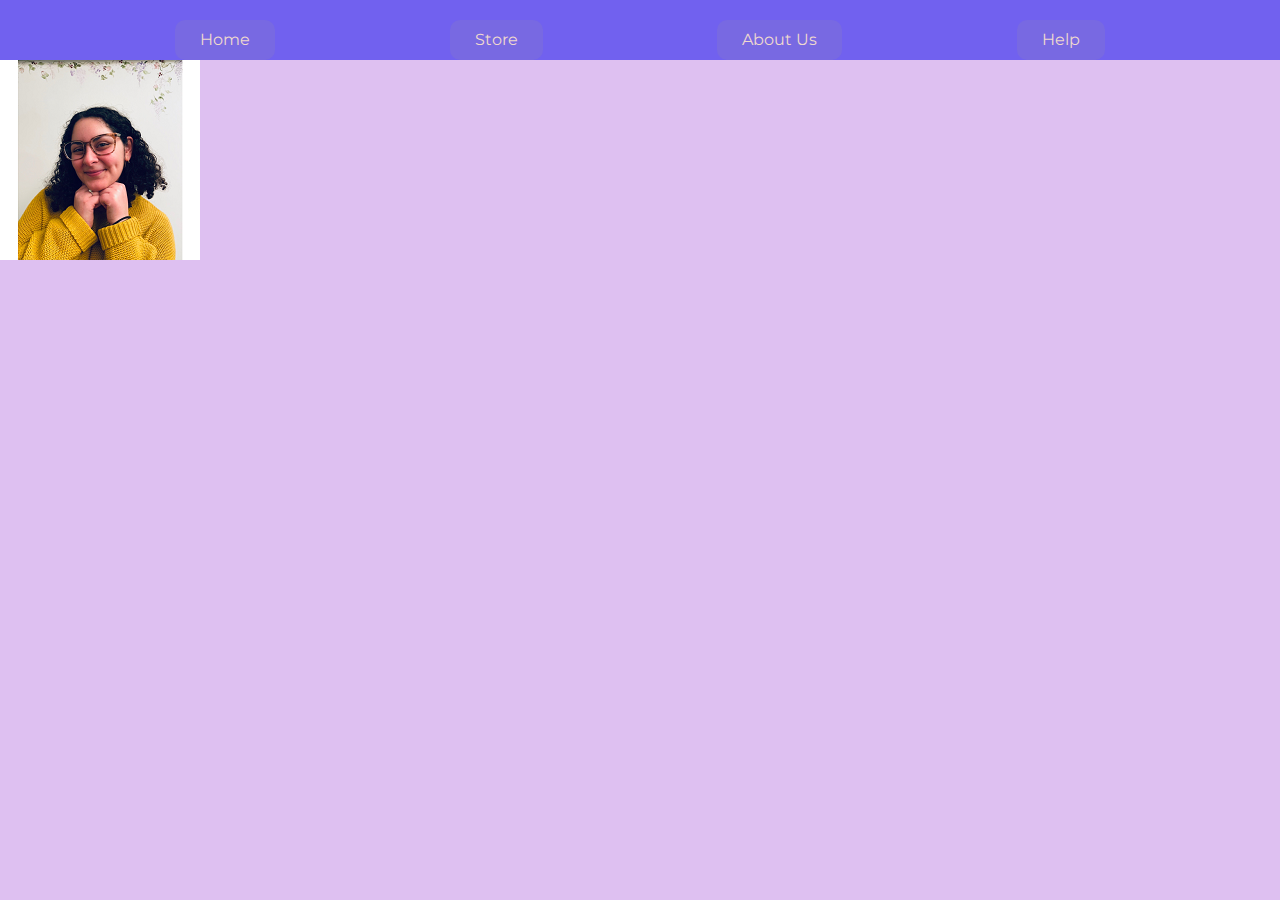
==== aboutPage.html @ 2f1c00b6 "added html page for about us and header styling" ====
<!doctype html>
<html lang = "en">
    <head>
        <meta charset = "utf-8">
        <meta name = "viewport" content = "width = device-width, initial-scale = 1">

        <title>Anywhere Fitness-About Page</title>

        <link href="https://fonts.googleapis.com/css?family=Montserrat:500|Permanent+Marker&display=swap" rel="stylesheet">
        <link rel = "stylesheet" href = "css/index.css">
    </head>
    <body>

        <section class = "header2">
            <a class = 'sideNav' href="index.html">Home</a>
            <a class = 'sideNav' href="">Store</a>
            <a class = 'sideNav' href="aboutPage.html">About Us</a>
            <a class = 'sideNav' href="">Help</a>            
        </section>

        <div class = "top2Staff">
            <section class = "imgContainer">
                <img src="img/Project-Lead.png" alt="Jasmine">
            </section>
        </div>
    </body>
</html>
---- css/index.css ----
/* http://meyerweb.com/eric/tools/css/reset/ 
   v2.0 | 20110126
   License: none (public domain)
*/
html,
body,
div,
span,
applet,
object,
iframe,
h1,
h2,
h3,
h4,
h5,
h6,
p,
blockquote,
pre,
a,
abbr,
acronym,
address,
big,
cite,
code,
del,
dfn,
em,
img,
ins,
kbd,
q,
s,
samp,
small,
strike,
strong,
sub,
sup,
tt,
var,
b,
u,
i,
center,
dl,
dt,
dd,
ol,
ul,
li,
fieldset,
form,
label,
legend,
table,
caption,
tbody,
tfoot,
thead,
tr,
th,
td,
article,
aside,
canvas,
details,
embed,
figure,
figcaption,
footer,
header,
hgroup,
menu,
nav,
output,
ruby,
section,
summary,
time,
mark,
audio,
video {
  margin: 0;
  padding: 0;
  border: 0;
  font-size: 100%;
  font: inherit;
  vertical-align: baseline;
}
/* HTML5 display-role reset for older browsers */
article,
aside,
details,
figcaption,
figure,
footer,
header,
hgroup,
menu,
nav,
section {
  display: block;
}
body {
  line-height: 1;
}
ol,
ul {
  list-style: none;
}
blockquote,
q {
  quotes: none;
}
blockquote:before,
blockquote:after,
q:before,
q:after {
  content: '';
  content: none;
}
table {
  border-collapse: collapse;
  border-spacing: 0;
}
* {
  box-sizing: border-box;
}
html,
body {
  width: 100%;
  background: #dec0f1;
  font-family: 'Montserrat';
  font-size: 62.5%;
  line-height: 1.25;
}
h1 {
  font-family: 'Permanent Marker';
  color: #5900ff;
  font-size: 4rem;
  font-weight: 500;
  font-style: italic;
}
h2 {
  font-family: 'Permanent Marker';
  color: #5900ff;
  margin: 20px 0;
  font-size: 3rem;
  font-weight: 500;
  font-style: italic;
}
h3 {
  font-family: 'Permanent Marker';
  color: #5900ff;
  margin: 5px 0;
  font-size: 1.8rem;
  font-weight: 500;
  font-style: italic;
}
.button-style {
  padding: 10px 25px;
  margin-bottom: 30px;
  border-radius: 10px;
  background: #a0979726;
}
@media (max-width: 1000px) {
  .button-style {
    margin: 0;
  }
}
.header {
  width: 150px;
  height: 100vh;
  margin-left: 5%;
  background: #7161ef;
  position: fixed;
}
@media (max-width: 1000px) {
  .header {
    position: static;
    width: 100%;
    margin: 0;
    height: 65px;
  }
}
.header nav {
  display: flex;
  flex-direction: column;
  flex-wrap: wrap;
  justify-content: space-around;
  align-items: center;
}
@media (max-width: 1000px) {
  .header nav {
    height: 100%;
    display: flex;
    flex-direction: row;
    flex-wrap: wrap;
    justify-content: space-evenly;
    align-items: flex-end;
  }
}
.header nav .nav1 {
  position: absolute;
  width: 100%;
  top: 0;
  opacity: 0.2;
  height: 33vh;
}
@media (max-width: 1000px) {
  .header nav .nav1 {
    display: none;
  }
}
.header nav .nav2 {
  position: absolute;
  top: 33vh;
  width: 100%;
  height: 33vh;
  opacity: 0.2;
}
@media (max-width: 1000px) {
  .header nav .nav2 {
    display: none;
  }
}
.header nav .nav3 {
  position: absolute;
  top: 66vh;
  width: 100%;
  height: 33vh;
  opacity: 0.2;
}
@media (max-width: 1000px) {
  .header nav .nav3 {
    display: none;
  }
}
.header nav .sideNav {
  position: relative;
  margin-top: 50px;
  color: #efd9ce;
  font-family: 'Montserrat';
  font-size: 1.6rem;
  text-decoration: none;
  padding: 10px 25px;
  margin-bottom: 30px;
  border-radius: 10px;
  background: #a0979726;
}
@media (max-width: 1000px) {
  .header nav .sideNav {
    margin: 0;
  }
}
@media (max-width: 1000px) {
  .header nav .sideNav {
    margin: 0;
  }
}
.header2 {
  height: 60px;
  background: #7161ef;
  display: flex;
  flex-direction: row;
  flex-wrap: wrap;
  justify-content: space-evenly;
  align-items: flex-end;
}
.header2 .sideNav {
  color: #efd9ce;
  font-family: 'Montserrat';
  font-size: 1.6rem;
  text-decoration: none;
  padding: 10px 25px;
  margin-bottom: 30px;
  border-radius: 10px;
  background: #a0979726;
  margin: 0;
}
@media (max-width: 1000px) {
  .header2 .sideNav {
    margin: 0;
  }
}
.header nav .sideNav:hover {
  background: #a0979700;
}
.header2 nav .sideNav:hover {
  background: #a0979700;
}
.mainContent {
  width: calc(90% - 150px);
  height: 100%;
  margin-right: 5%;
  float: right;
  display: grid;
  grid-template-rows: repeat(8, 150px) 75px;
  grid-template-columns: repeat(5, 1fr);
  border-right: 0.5px dashed #5900FF;
}
@media (max-width: 1000px) {
  .mainContent {
    display: grid;
    grid-template-rows: repeat(6, 150px) 20px 300px 75px;
    grid-template-columns: repeat(5, 1fr);
    width: 100%;
    margin: 0;
    border: none;
  }
}
.mainContent .introText {
  grid-row-start: 1;
  grid-row-end: 2;
  grid-column-start: 1;
  grid-column-end: 6;
}
.mainContent .introText h1 {
  padding-top: 60px;
}
.mainContent .introText .introTextContainer {
  width: 100%;
  height: 100%;
  display: flex;
  flex-direction: column;
  flex-wrap: no-wrap;
  justify-content: space-between;
  align-items: center;
}
.mainContent .introText p {
  font-family: 'Montserrat';
  font-weight: normal;
  font-style: normal;
  font-size: 1.8rem;
  color: #957fef;
}
.mainContent .introImg {
  grid-row-start: 2;
  grid-row-end: 5;
  grid-column-start: 2;
  grid-column-end: 5;
}
@media (max-width: 1000px) {
  .mainContent .introImg {
    grid-row-start: 2;
    grid-row-end: 5;
    grid-column-start: 1;
    grid-column-end: 6;
  }
}
.mainContent .introImg img {
  max-width: 90%;
  max-height: 100%;
  opacity: 0.4;
}
@media (max-width: 1000px) {
  .mainContent .introImg img {
    padding-top: 100px;
    min-height: 100%;
    width: 100%;
    opacity: 0.2;
  }
}
.mainContent .introImg .imgContainer {
  width: 100%;
  height: 100%;
  display: flex;
  flex-direction: row;
  flex-wrap: wrap;
  justify-content: center;
  align-items: flex-end;
}
.mainContent .introPara1 {
  grid-row-start: 2;
  grid-row-end: 5;
  grid-column-start: 1;
  grid-column-end: 2;
}
.mainContent .introPara1 p {
  font-size: 1.6rem;
  padding-left: 16px;
}
@media (max-width: 1000px) {
  .mainContent .introPara1 {
    padding-top: 30px;
    font-weight: 500;
  }
}
@media (max-width: 1000px) {
  .mainContent .introPara1 {
    position: relative;
    z-index: 2;
    padding-left: 5%;
    grid-row-start: 2;
    grid-row-end: 3;
    grid-column-start: 1;
    grid-column-end: 6;
  }
  .mainContent .introPara1 h2 {
    margin: 5px 0;
    font-size: 2rem;
  }
  .mainContent .introPara1 p {
    padding: 0 16px 0 0;
  }
}
.mainContent .introPara2 {
  grid-row-start: 2;
  grid-row-end: 5;
  grid-column-start: 5;
  grid-column-end: 6;
}
.mainContent .introPara2 p {
  font-size: 1.6rem;
  padding-right: 16px;
}
@media (max-width: 1000px) {
  .mainContent .introPara2 {
    font-weight: 500;
  }
}
@media (max-width: 1000px) {
  .mainContent .introPara2 {
    grid-row-start: 4;
    grid-row-end: 5;
    grid-column-start: 1;
    grid-column-end: 6;
    position: relative;
    z-index: 2;
    padding-left: 5%;
  }
  .mainContent .introPara2 h2 {
    margin: 5px 0;
    font-size: 2rem;
  }
}
.mainContent .centerImg {
  grid-row-start: 5;
  grid-row-end: 7;
  grid-column-start: 1;
  grid-column-end: 4;
}
@media (max-width: 1000px) {
  .mainContent .centerImg {
    grid-row-start: 5;
    grid-row-end: 8;
    grid-column-start: 1;
    grid-column-end: 6;
  }
}
.mainContent .centerImg img {
  padding: 20px 20px 0 15%;
  width: 100%;
  max-height: 100%;
  opacity: 0.5;
}
@media (max-width: 1000px) {
  .mainContent .centerImg img {
    padding: 0 5%;
    min-width: 100%;
  }
}
.mainContent .centerText {
  grid-row-start: 5;
  grid-row-end: 8;
  grid-column-start: 4;
  grid-column-end: 6;
}
@media (max-width: 1000px) {
  .mainContent .centerText {
    position: relative;
    z-index: 2;
    padding: 0 10%;
    grid-row-start: 5;
    grid-row-end: 7;
    grid-column-start: 1;
    grid-column-end: 6;
  }
}
.mainContent .centerText p {
  font-size: 1.6rem;
  padding: 0 16px;
}
@media (max-width: 1000px) {
  .mainContent .centerText p {
    font-weight: 500;
  }
}
.mainContent .centerText p a {
  color: #5900ff;
}
.mainContent .contactDets {
  grid-row-start: 7;
  grid-row-end: 9;
  grid-column-start: 1;
  grid-column-end: 3;
  position: relative;
  padding-left: 15px;
  border-top: 0.5px dashed gray;
  border-right: 0.5px dashed gray;
  border-bottom: 0.5px dashed gray;
  border-top-right-radius: 15px;
  border-bottom-right-radius: 15px;
}
@media (max-width: 1000px) {
  .mainContent .contactDets {
    grid-row-start: 8;
    grid-row-end: 9;
    grid-column-start: 1;
    grid-column-end: 4;
  }
  .mainContent .contactDets h2 {
    margin: 5px 0 0 0;
  }
}
.mainContent .contactDets p {
  font-size: 1.6rem;
  padding: 0 16px;
}
.mainContent .phoneImg {
  grid-row-start: 7;
  grid-row-end: 8;
  grid-column-start: 1;
  grid-column-end: 3;
}
@media (max-width: 1000px) {
  .mainContent .phoneImg {
    grid-row-start: 8;
    grid-row-end: 9;
    grid-column-start: 1;
    grid-column-end: 3;
  }
}
.mainContent .phoneImg img {
  opacity: 0.2;
  width: 70%;
}
.footer {
  grid-row-start: 9;
  grid-row-end: 10;
  grid-column-start: 1;
  grid-column-end: 6;
}
.footer p {
  font-size: 1.2rem;
}
.footer .footerContentBox {
  width: 100%;
  height: 100%;
  display: flex;
  flex-direction: column;
  flex-wrap: wrap;
  justify-content: space-between;
  align-items: center;
}
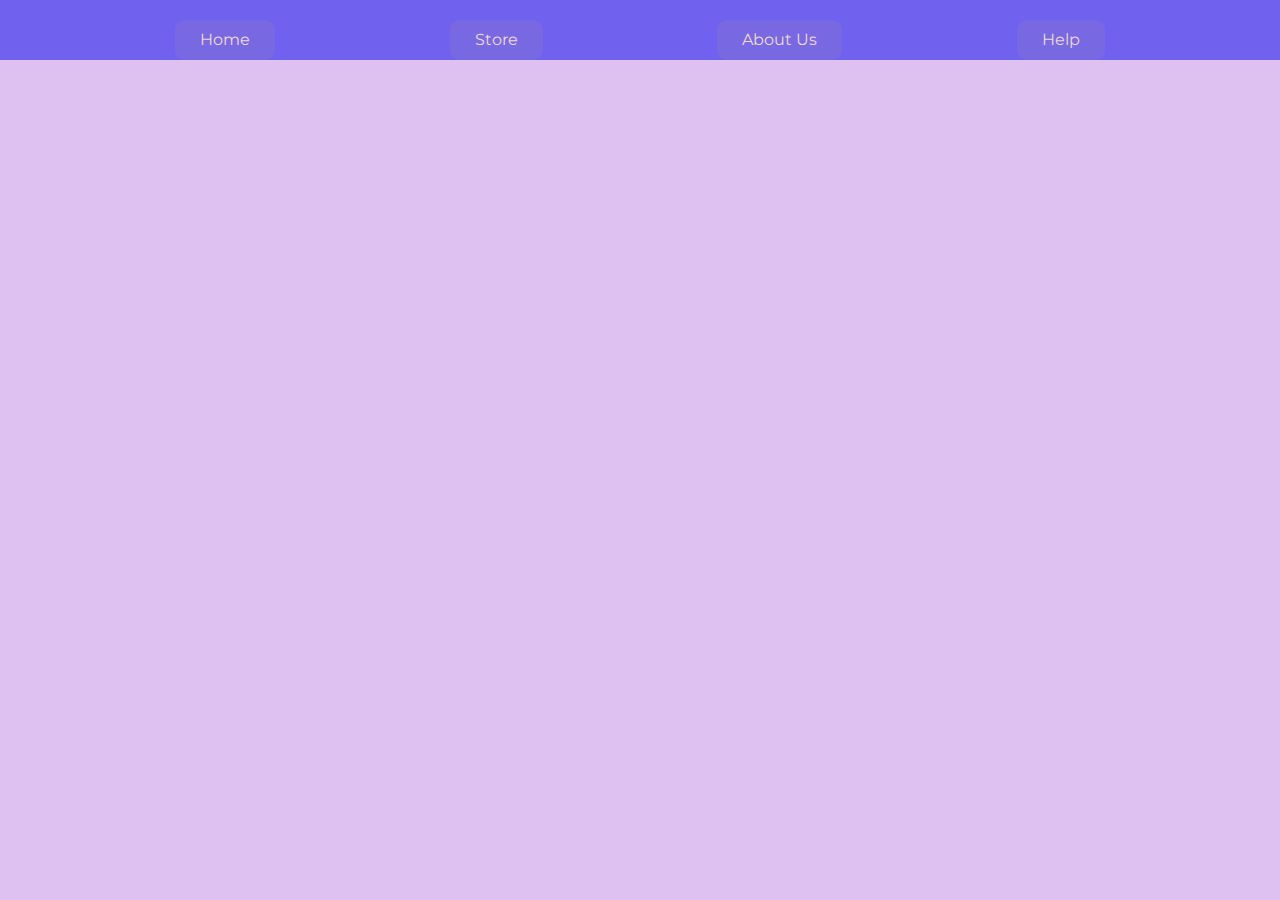
==== commit 647b7497: "_" ====
--- a/aboutPage.html
+++ b/aboutPage.html
@@ -20,7 +20,6 @@
 
         <div class = "top2Staff">
             <section class = "imgContainer">
-                <img src="img/Project-Lead.png" alt="Jasmine">
             </section>
         </div>
     </body>
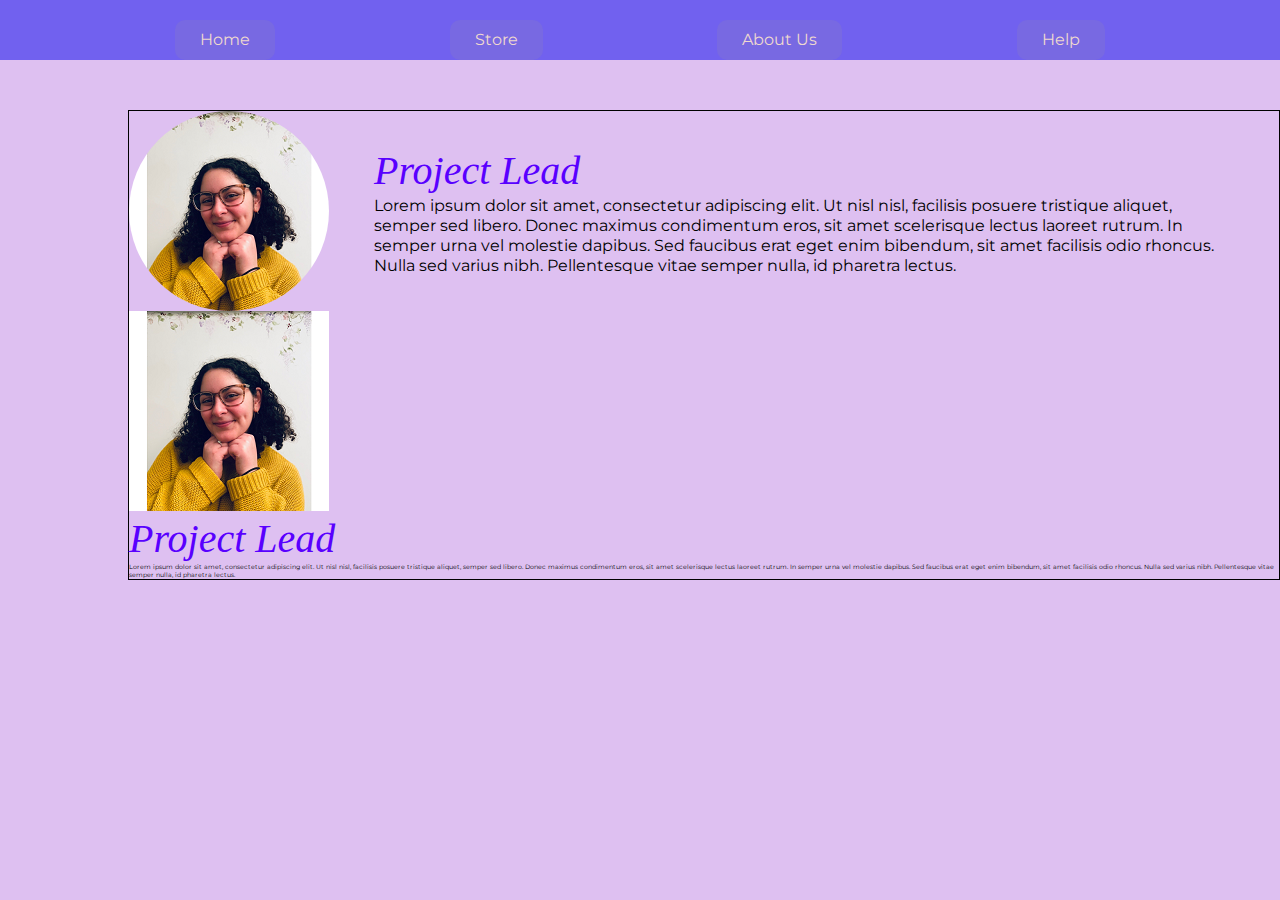
==== commit 1bffde52: "Project Lead added" ====
--- a/aboutPage.html
+++ b/aboutPage.html
@@ -19,8 +19,24 @@
         </section>
 
         <div class = "top2Staff">
-            <section class = "imgContainer">
-            </section>
+            <div class = "jasmine">
+                <section class = "imgContainer">
+                    <img src="img/Project-Lead.png" alt="Jasmine">
+                </section>
+                <section class = "PLtext">
+                    <h1>Project Lead</h1>
+                    <p>Lorem ipsum dolor sit amet, consectetur adipiscing elit. Ut nisl nisl, facilisis posuere tristique aliquet, semper sed libero. Donec maximus condimentum eros, sit amet scelerisque lectus laoreet rutrum. In semper urna vel molestie dapibus. Sed faucibus erat eget enim bibendum, sit amet facilisis odio rhoncus. Nulla sed varius nibh. Pellentesque vitae semper nulla, id pharetra lectus.</p>
+                </section>
+            </div>
+            <div class = "corey">
+                <section class = "imgContainer">
+                    <img src="img/Project-Lead.png" alt="Jasmine">
+                </section>
+                <section class = "PLtext">
+                    <h1>Project Lead</h1>
+                    <p>Lorem ipsum dolor sit amet, consectetur adipiscing elit. Ut nisl nisl, facilisis posuere tristique aliquet, semper sed libero. Donec maximus condimentum eros, sit amet scelerisque lectus laoreet rutrum. In semper urna vel molestie dapibus. Sed faucibus erat eget enim bibendum, sit amet facilisis odio rhoncus. Nulla sed varius nibh. Pellentesque vitae semper nulla, id pharetra lectus.</p>
+                </section>
+            </div>
         </div>
     </body>
 </html>--- a/css/index.css
+++ b/css/index.css
@@ -538,6 +538,35 @@
   opacity: 0.2;
   width: 70%;
 }
+.top2Staff {
+  margin: 50px 0 0 10%;
+  width: 90%;
+  border: 1px solid black;
+}
+.top2Staff .jasmine {
+  display: flex;
+  flex-direction: row;
+  flex-wrap: wrap;
+  justify-content: flex-start;
+  align-items: center;
+}
+.top2Staff .jasmine .imgContainer {
+  height: 200px;
+  width: 200px;
+  border-radius: 100px;
+}
+.top2Staff .jasmine .imgContainer img {
+  max-width: 100%;
+  max-height: 100%;
+  border-radius: 100px;
+}
+.top2Staff .jasmine .PLtext {
+  width: calc(100% - 200px);
+  padding: 0 45px;
+}
+.top2Staff .jasmine p {
+  font-size: 1.6rem;
+}
 .footer {
   grid-row-start: 9;
   grid-row-end: 10;
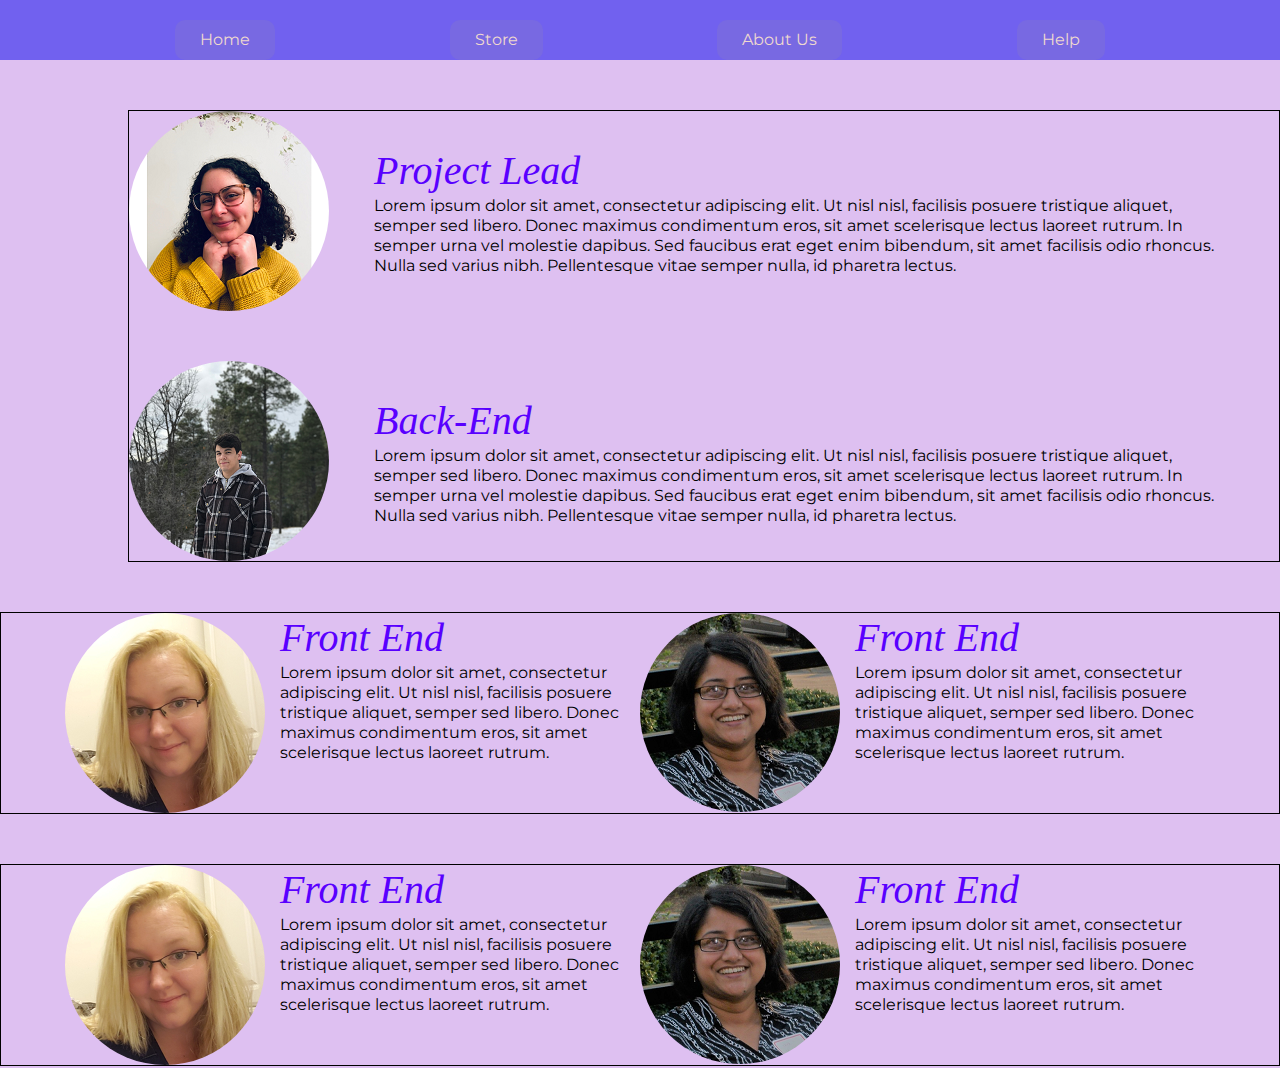
==== commit eea7a2ed: "group photos added and flex styles created for about page" ====
--- a/aboutPage.html
+++ b/aboutPage.html
@@ -28,13 +28,58 @@
                     <p>Lorem ipsum dolor sit amet, consectetur adipiscing elit. Ut nisl nisl, facilisis posuere tristique aliquet, semper sed libero. Donec maximus condimentum eros, sit amet scelerisque lectus laoreet rutrum. In semper urna vel molestie dapibus. Sed faucibus erat eget enim bibendum, sit amet facilisis odio rhoncus. Nulla sed varius nibh. Pellentesque vitae semper nulla, id pharetra lectus.</p>
                 </section>
             </div>
+
             <div class = "corey">
-                <section class = "imgContainer">
-                    <img src="img/Project-Lead.png" alt="Jasmine">
+                <section class = "imgContainer2">
+                    <img src="img/Back-End.png" alt="Corey">
                 </section>
-                <section class = "PLtext">
-                    <h1>Project Lead</h1>
+                <section class = "BEtext">
+                    <h1>Back-End</h1>
                     <p>Lorem ipsum dolor sit amet, consectetur adipiscing elit. Ut nisl nisl, facilisis posuere tristique aliquet, semper sed libero. Donec maximus condimentum eros, sit amet scelerisque lectus laoreet rutrum. In semper urna vel molestie dapibus. Sed faucibus erat eget enim bibendum, sit amet facilisis odio rhoncus. Nulla sed varius nibh. Pellentesque vitae semper nulla, id pharetra lectus.</p>
+                </section>
+            </div>
+        </div>
+
+        <div class = "frontEndStaff">
+            <div class = "amy">
+                <section class = "FEimg">
+                    <img src="img/Front-End React.png" alt="Amy">
+                </section>
+                <section class = "FE_text">
+                    <h1>Front End</h1>
+                    <p>Lorem ipsum dolor sit amet, consectetur adipiscing elit. Ut nisl nisl, facilisis posuere tristique aliquet, semper sed libero. Donec maximus condimentum eros, sit amet scelerisque lectus laoreet rutrum. </p>
+                </section>
+            </div>
+
+            <div class = "shya">
+                <section class = "FEimg1">
+                    <img src="img/Front-End_React_1.png" alt="Shya">
+                </section>
+                <section class = "FE_1_text">
+                    <h1>Front End</h1>
+                    <p>Lorem ipsum dolor sit amet, consectetur adipiscing elit. Ut nisl nisl, facilisis posuere tristique aliquet, semper sed libero. Donec maximus condimentum eros, sit amet scelerisque lectus laoreet rutrum. </p>
+                </section>
+            </div>
+        </div>
+
+        <div class = "frontEndStaff">
+            <div class = "amy">
+                <section class = "FEimg">
+                    <img src="img/Front-End React.png" alt="Amy">
+                </section>
+                <section class = "FE_text">
+                    <h1>Front End</h1>
+                    <p>Lorem ipsum dolor sit amet, consectetur adipiscing elit. Ut nisl nisl, facilisis posuere tristique aliquet, semper sed libero. Donec maximus condimentum eros, sit amet scelerisque lectus laoreet rutrum. </p>
+                </section>
+            </div>
+
+            <div class = "shya">
+                <section class = "FEimg1">
+                    <img src="img/Front-End_React_1.png" alt="Shya">
+                </section>
+                <section class = "FE_1_text">
+                    <h1>Front End</h1>
+                    <p>Lorem ipsum dolor sit amet, consectetur adipiscing elit. Ut nisl nisl, facilisis posuere tristique aliquet, semper sed libero. Donec maximus condimentum eros, sit amet scelerisque lectus laoreet rutrum. </p>
                 </section>
             </div>
         </div>
--- a/css/index.css
+++ b/css/index.css
@@ -567,6 +567,93 @@
 .top2Staff .jasmine p {
   font-size: 1.6rem;
 }
+.top2Staff .corey {
+  margin-top: 50px;
+  display: flex;
+  flex-direction: row;
+  flex-wrap: wrap;
+  justify-content: flex-start;
+  align-items: center;
+}
+.top2Staff .corey .imgContainer2 {
+  height: 200px;
+  width: 200px;
+  border-radius: 100px;
+}
+.top2Staff .corey .imgContainer2 img {
+  max-width: 100%;
+  max-height: 100%;
+  border-radius: 100px;
+}
+.top2Staff .corey .BEtext {
+  width: calc(100% - 200px);
+  padding: 0 45px;
+}
+.top2Staff .corey p {
+  font-size: 1.6rem;
+}
+.frontEndStaff {
+  width: 100%;
+  border: 1px solid black;
+  margin-top: 50px;
+  display: flex;
+  flex-direction: row;
+  flex-wrap: wrap;
+  justify-content: flex-start;
+  align-items: center;
+}
+.frontEndStaff .amy {
+  width: 45%;
+  margin-left: 5%;
+  display: flex;
+  flex-direction: row;
+  flex-wrap: wrap;
+  justify-content: flex-start;
+  align-items: flex-start;
+}
+.frontEndStaff .amy .FE_text {
+  width: calc(100% - 200px);
+  padding-left: 15px;
+}
+.frontEndStaff .amy p {
+  font-size: 1.6rem;
+}
+.frontEndStaff .amy .FEimg {
+  height: 200px;
+  width: 200px;
+  border-radius: 100px;
+}
+.frontEndStaff .amy .FEimg img {
+  max-width: 100%;
+  max-height: 100%;
+  border-radius: 100px;
+}
+.frontEndStaff .shya {
+  width: 45%;
+  margin-right: 5%;
+  display: flex;
+  flex-direction: row;
+  flex-wrap: wrap;
+  justify-content: flex-start;
+  align-items: flex-start;
+}
+.frontEndStaff .shya .FE_1_text {
+  width: calc(100% - 200px);
+  padding-left: 15px;
+}
+.frontEndStaff .shya p {
+  font-size: 1.6rem;
+}
+.frontEndStaff .shya .FEimg1 {
+  height: 200px;
+  width: 200px;
+  border-radius: 100px;
+}
+.frontEndStaff .shya .FEimg1 img {
+  max-width: 100%;
+  max-height: 100%;
+  border-radius: 100px;
+}
 .footer {
   grid-row-start: 9;
   grid-row-end: 10;
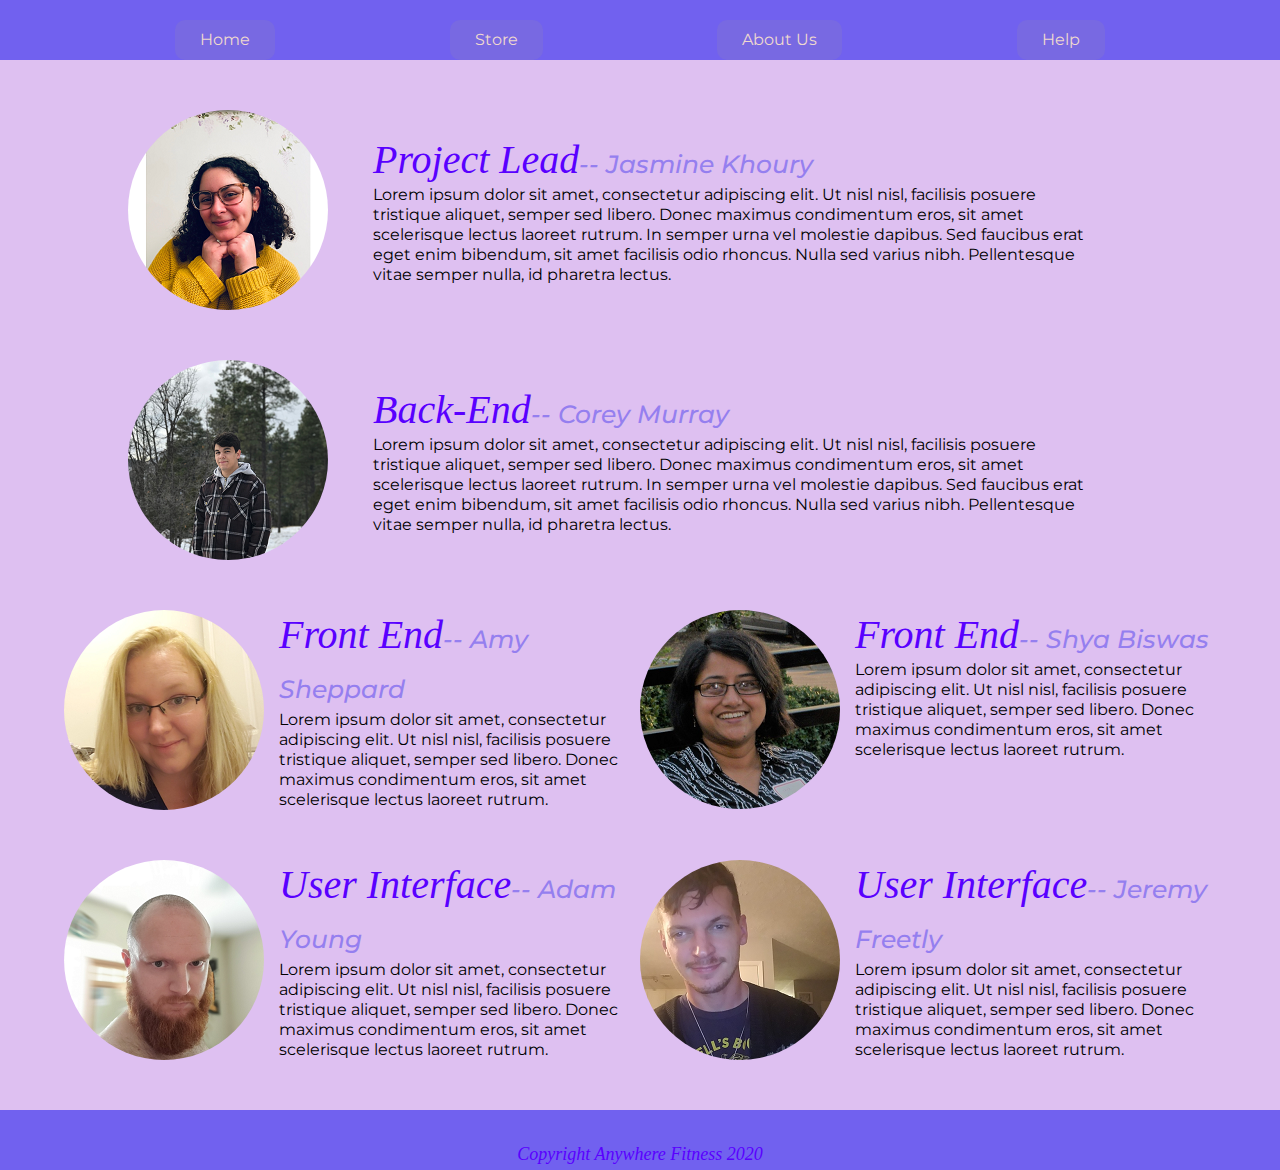
==== commit c726a181: "about page complete with mobile styling" ====
--- a/aboutPage.html
+++ b/aboutPage.html
@@ -24,7 +24,7 @@
                     <img src="img/Project-Lead.png" alt="Jasmine">
                 </section>
                 <section class = "PLtext">
-                    <h1>Project Lead</h1>
+                    <h1>Project Lead<span>-- Jasmine Khoury</span></h1>
                     <p>Lorem ipsum dolor sit amet, consectetur adipiscing elit. Ut nisl nisl, facilisis posuere tristique aliquet, semper sed libero. Donec maximus condimentum eros, sit amet scelerisque lectus laoreet rutrum. In semper urna vel molestie dapibus. Sed faucibus erat eget enim bibendum, sit amet facilisis odio rhoncus. Nulla sed varius nibh. Pellentesque vitae semper nulla, id pharetra lectus.</p>
                 </section>
             </div>
@@ -34,7 +34,7 @@
                     <img src="img/Back-End.png" alt="Corey">
                 </section>
                 <section class = "BEtext">
-                    <h1>Back-End</h1>
+                    <h1>Back-End<span>-- Corey Murray</span></h1>
                     <p>Lorem ipsum dolor sit amet, consectetur adipiscing elit. Ut nisl nisl, facilisis posuere tristique aliquet, semper sed libero. Donec maximus condimentum eros, sit amet scelerisque lectus laoreet rutrum. In semper urna vel molestie dapibus. Sed faucibus erat eget enim bibendum, sit amet facilisis odio rhoncus. Nulla sed varius nibh. Pellentesque vitae semper nulla, id pharetra lectus.</p>
                 </section>
             </div>
@@ -46,7 +46,7 @@
                     <img src="img/Front-End React.png" alt="Amy">
                 </section>
                 <section class = "FE_text">
-                    <h1>Front End</h1>
+                    <h1>Front End<span>-- Amy Sheppard</span></h1>
                     <p>Lorem ipsum dolor sit amet, consectetur adipiscing elit. Ut nisl nisl, facilisis posuere tristique aliquet, semper sed libero. Donec maximus condimentum eros, sit amet scelerisque lectus laoreet rutrum. </p>
                 </section>
             </div>
@@ -56,32 +56,38 @@
                     <img src="img/Front-End_React_1.png" alt="Shya">
                 </section>
                 <section class = "FE_1_text">
-                    <h1>Front End</h1>
+                    <h1>Front End<span>-- Shya Biswas</span></h1>
                     <p>Lorem ipsum dolor sit amet, consectetur adipiscing elit. Ut nisl nisl, facilisis posuere tristique aliquet, semper sed libero. Donec maximus condimentum eros, sit amet scelerisque lectus laoreet rutrum. </p>
                 </section>
             </div>
         </div>
 
-        <div class = "frontEndStaff">
-            <div class = "amy">
-                <section class = "FEimg">
-                    <img src="img/Front-End React.png" alt="Amy">
+        <div class = "UIStaff">
+            <div class = "adam">
+                <section class = "uiImg">
+                    <img src="img/User-Interface.png" alt="Adam">
                 </section>
-                <section class = "FE_text">
-                    <h1>Front End</h1>
+                <section class = "uiText">
+                    <h1>User Interface<span>-- Adam Young</span></h1>
                     <p>Lorem ipsum dolor sit amet, consectetur adipiscing elit. Ut nisl nisl, facilisis posuere tristique aliquet, semper sed libero. Donec maximus condimentum eros, sit amet scelerisque lectus laoreet rutrum. </p>
                 </section>
             </div>
 
-            <div class = "shya">
-                <section class = "FEimg1">
-                    <img src="img/Front-End_React_1.png" alt="Shya">
+            <div class = "jeremy">
+                <section class = "uiImg_1">
+                    <img src="img/User-Interface_1.png" alt="Jeremy">
                 </section>
-                <section class = "FE_1_text">
-                    <h1>Front End</h1>
+                <section class = "uiText_1">
+                    <h1>User Interface<span>-- Jeremy Freetly</span></h1>
                     <p>Lorem ipsum dolor sit amet, consectetur adipiscing elit. Ut nisl nisl, facilisis posuere tristique aliquet, semper sed libero. Donec maximus condimentum eros, sit amet scelerisque lectus laoreet rutrum. </p>
                 </section>
             </div>
         </div>
+
+        <div class = "aboutFooter">
+            <section class = "footerContentBox">
+                <h3>Copyright Anywhere Fitness 2020</h3>
+            </section>
+        </div>
     </body>
 </html>--- a/css/index.css
+++ b/css/index.css
@@ -539,9 +539,14 @@
   width: 70%;
 }
 .top2Staff {
-  margin: 50px 0 0 10%;
-  width: 90%;
-  border: 1px solid black;
+  margin: 50px 10% 0 10%;
+  width: 80%;
+}
+@media (max-width: 1000px) {
+  .top2Staff {
+    margin: 50px 0 0 0;
+    width: 100%;
+  }
 }
 .top2Staff .jasmine {
   display: flex;
@@ -549,12 +554,22 @@
   flex-wrap: wrap;
   justify-content: flex-start;
   align-items: center;
+}
+@media (max-width: 1000px) {
+  .top2Staff .jasmine {
+    width: 100%;
+  }
 }
 .top2Staff .jasmine .imgContainer {
   height: 200px;
   width: 200px;
   border-radius: 100px;
 }
+@media (max-width: 1000px) {
+  .top2Staff .jasmine .imgContainer {
+    margin-left: 20px;
+  }
+}
 .top2Staff .jasmine .imgContainer img {
   max-width: 100%;
   max-height: 100%;
@@ -564,8 +579,19 @@
   width: calc(100% - 200px);
   padding: 0 45px;
 }
+@media (max-width: 1000px) {
+  .top2Staff .jasmine .PLtext {
+    padding: 0 0 0 30px;
+    width: calc(100% - 220px);
+  }
+}
 .top2Staff .jasmine p {
   font-size: 1.6rem;
+}
+.top2Staff .jasmine h1 span {
+  font-family: "Montserrat";
+  color: #957fef;
+  font-size: 2.5rem;
 }
 .top2Staff .corey {
   margin-top: 50px;
@@ -574,12 +600,22 @@
   flex-wrap: wrap;
   justify-content: flex-start;
   align-items: center;
+}
+@media (max-width: 1000px) {
+  .top2Staff .corey {
+    width: 100%;
+  }
 }
 .top2Staff .corey .imgContainer2 {
   height: 200px;
   width: 200px;
   border-radius: 100px;
 }
+@media (max-width: 1000px) {
+  .top2Staff .corey .imgContainer2 {
+    margin-left: 20px;
+  }
+}
 .top2Staff .corey .imgContainer2 img {
   max-width: 100%;
   max-height: 100%;
@@ -589,12 +625,22 @@
   width: calc(100% - 200px);
   padding: 0 45px;
 }
+@media (max-width: 1000px) {
+  .top2Staff .corey .BEtext {
+    padding: 0 0 0 30px;
+    width: calc(100% - 220px);
+  }
+}
 .top2Staff .corey p {
   font-size: 1.6rem;
+}
+.top2Staff .corey h1 span {
+  font-family: "Montserrat";
+  color: #957fef;
+  font-size: 2.5rem;
 }
 .frontEndStaff {
   width: 100%;
-  border: 1px solid black;
   margin-top: 50px;
   display: flex;
   flex-direction: row;
@@ -611,18 +657,46 @@
   justify-content: flex-start;
   align-items: flex-start;
 }
+@media (max-width: 1000px) {
+  .frontEndStaff .amy {
+    width: 100%;
+    margin: 0;
+    padding-top: 30px;
+    border-top: 1px dashed #b79ced;
+    display: flex;
+    flex-direction: row;
+    flex-wrap: wrap;
+    justify-content: flex-start;
+    align-items: center;
+  }
+}
 .frontEndStaff .amy .FE_text {
   width: calc(100% - 200px);
   padding-left: 15px;
 }
+@media (max-width: 1000px) {
+  .frontEndStaff .amy .FE_text {
+    width: calc(100% - 220px);
+  }
+}
 .frontEndStaff .amy p {
   font-size: 1.6rem;
+}
+.frontEndStaff .amy h1 span {
+  font-family: "Montserrat";
+  color: #957fef;
+  font-size: 2.5rem;
 }
 .frontEndStaff .amy .FEimg {
   height: 200px;
   width: 200px;
   border-radius: 100px;
 }
+@media (max-width: 1000px) {
+  .frontEndStaff .amy .FEimg {
+    margin-left: 20px;
+  }
+}
 .frontEndStaff .amy .FEimg img {
   max-width: 100%;
   max-height: 100%;
@@ -637,19 +711,162 @@
   justify-content: flex-start;
   align-items: flex-start;
 }
+@media (max-width: 1000px) {
+  .frontEndStaff .shya {
+    width: 100%;
+    margin: 0;
+    padding-top: 30px;
+    display: flex;
+    flex-direction: row;
+    flex-wrap: wrap;
+    justify-content: flex-start;
+    align-items: center;
+  }
+}
 .frontEndStaff .shya .FE_1_text {
   width: calc(100% - 200px);
   padding-left: 15px;
 }
+@media (max-width: 1000px) {
+  .frontEndStaff .shya .FE_1_text {
+    width: calc(100% - 220px);
+  }
+}
 .frontEndStaff .shya p {
   font-size: 1.6rem;
+}
+.frontEndStaff .shya h1 span {
+  font-family: "Montserrat";
+  color: #957fef;
+  font-size: 2.5rem;
 }
 .frontEndStaff .shya .FEimg1 {
   height: 200px;
   width: 200px;
   border-radius: 100px;
 }
+@media (max-width: 1000px) {
+  .frontEndStaff .shya .FEimg1 {
+    margin-left: 20px;
+  }
+}
 .frontEndStaff .shya .FEimg1 img {
+  max-width: 100%;
+  max-height: 100%;
+  border-radius: 100px;
+}
+.UIStaff {
+  width: 100%;
+  margin-top: 50px;
+  display: flex;
+  flex-direction: row;
+  flex-wrap: wrap;
+  justify-content: flex-start;
+  align-items: center;
+}
+.UIStaff .adam {
+  width: 45%;
+  margin-left: 5%;
+  display: flex;
+  flex-direction: row;
+  flex-wrap: wrap;
+  justify-content: flex-start;
+  align-items: flex-start;
+}
+@media (max-width: 1000px) {
+  .UIStaff .adam {
+    width: 100%;
+    margin: 0;
+    padding-top: 30px;
+    border-top: 1px dashed #b79ced;
+    display: flex;
+    flex-direction: row;
+    flex-wrap: wrap;
+    justify-content: flex-start;
+    align-items: center;
+  }
+}
+.UIStaff .adam .uiText {
+  width: calc(100% - 200px);
+  padding-left: 15px;
+}
+@media (max-width: 1000px) {
+  .UIStaff .adam .uiText {
+    width: calc(100% - 220px);
+  }
+}
+.UIStaff .adam p {
+  font-size: 1.6rem;
+}
+.UIStaff .adam h1 span {
+  font-family: "Montserrat";
+  color: #957fef;
+  font-size: 2.5rem;
+}
+.UIStaff .adam .uiImg {
+  height: 200px;
+  width: 200px;
+  border-radius: 100px;
+}
+@media (max-width: 1000px) {
+  .UIStaff .adam .uiImg {
+    margin-left: 20px;
+  }
+}
+.UIStaff .adam .uiImg img {
+  max-width: 100%;
+  max-height: 100%;
+  border-radius: 100px;
+}
+.UIStaff .jeremy {
+  width: 45%;
+  margin-right: 5%;
+  display: flex;
+  flex-direction: row;
+  flex-wrap: wrap;
+  justify-content: flex-start;
+  align-items: flex-start;
+}
+@media (max-width: 1000px) {
+  .UIStaff .jeremy {
+    width: 100%;
+    margin: 0;
+    padding-top: 30px;
+    display: flex;
+    flex-direction: row;
+    flex-wrap: wrap;
+    justify-content: flex-start;
+    align-items: center;
+  }
+}
+.UIStaff .jeremy .uiText_1 {
+  width: calc(100% - 200px);
+  padding-left: 15px;
+}
+@media (max-width: 1000px) {
+  .UIStaff .jeremy .uiText_1 {
+    width: calc(100% - 220px);
+  }
+}
+.UIStaff .jeremy p {
+  font-size: 1.6rem;
+}
+.UIStaff .jeremy h1 span {
+  font-family: "Montserrat";
+  color: #957fef;
+  font-size: 2.5rem;
+}
+.UIStaff .jeremy .uiImg_1 {
+  height: 200px;
+  width: 200px;
+  border-radius: 100px;
+}
+@media (max-width: 1000px) {
+  .UIStaff .jeremy .uiImg_1 {
+    margin-left: 20px;
+  }
+}
+.UIStaff .jeremy .uiImg_1 img {
   max-width: 100%;
   max-height: 100%;
   border-radius: 100px;
@@ -672,3 +889,13 @@
   justify-content: space-between;
   align-items: center;
 }
+.aboutFooter {
+  height: 60px;
+  background: #7161ef;
+  margin-top: 50px;
+  display: flex;
+  flex-direction: row;
+  flex-wrap: wrap;
+  justify-content: center;
+  align-items: flex-end;
+}
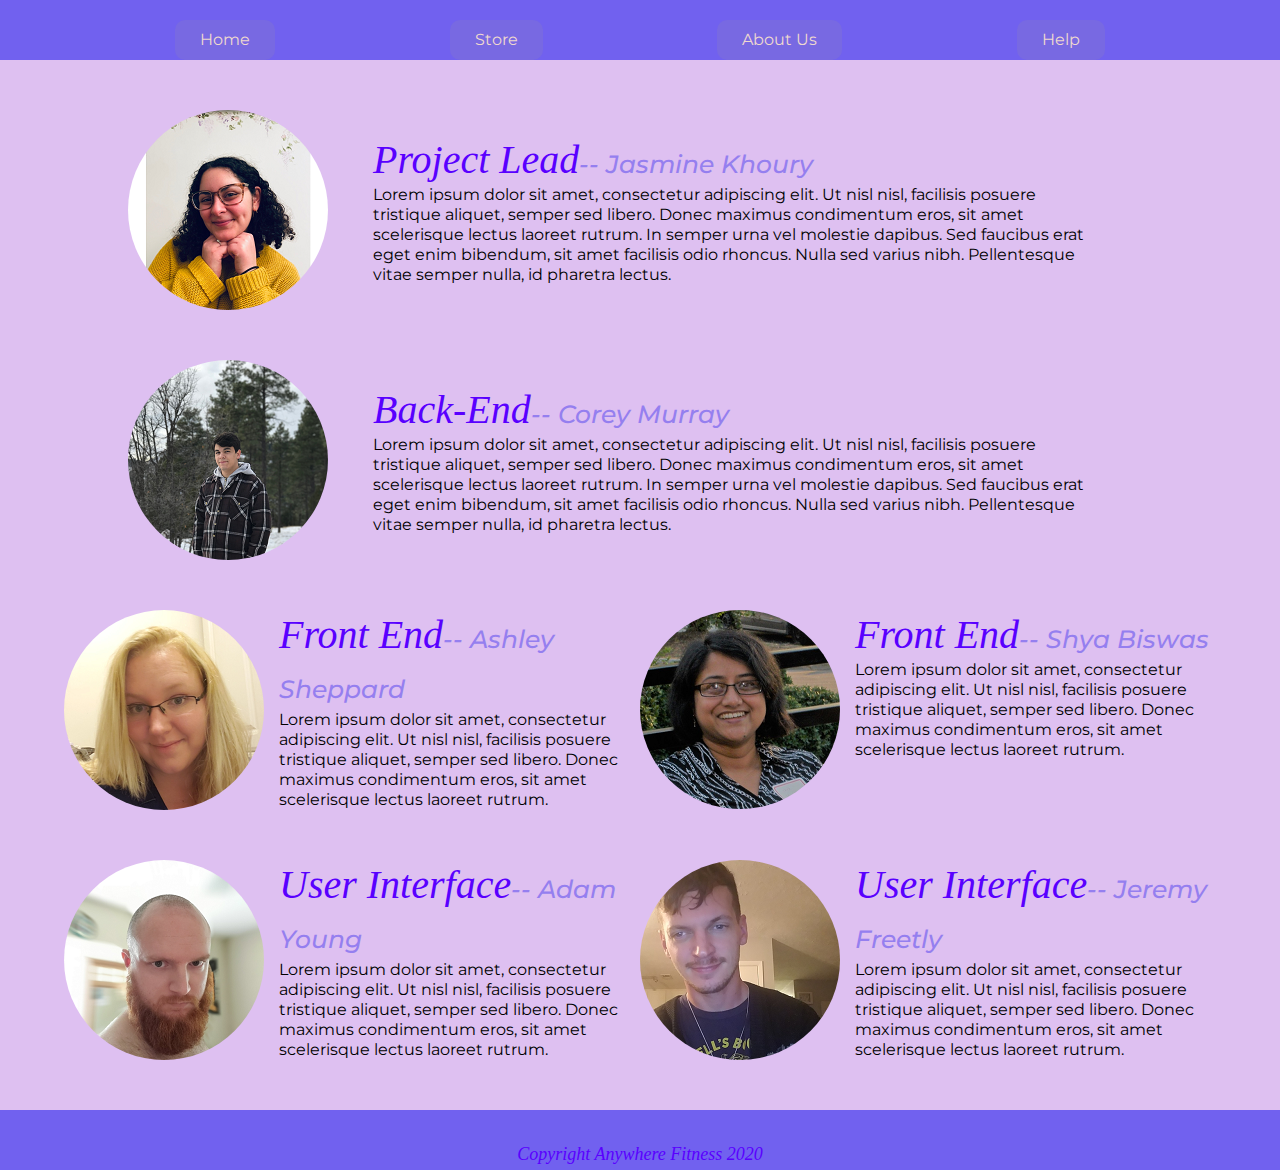
==== commit 030d1cee: "adjustments to html text" ====
--- a/aboutPage.html
+++ b/aboutPage.html
@@ -41,12 +41,12 @@
         </div>
 
         <div class = "frontEndStaff">
-            <div class = "amy">
+            <div class = "ashley">
                 <section class = "FEimg">
-                    <img src="img/Front-End React.png" alt="Amy">
+                    <img src="img/Front-End React.png" alt="Ashley">
                 </section>
                 <section class = "FE_text">
-                    <h1>Front End<span>-- Amy Sheppard</span></h1>
+                    <h1>Front End<span>-- Ashley Sheppard</span></h1>
                     <p>Lorem ipsum dolor sit amet, consectetur adipiscing elit. Ut nisl nisl, facilisis posuere tristique aliquet, semper sed libero. Donec maximus condimentum eros, sit amet scelerisque lectus laoreet rutrum. </p>
                 </section>
             </div>
--- a/css/index.css
+++ b/css/index.css
@@ -131,11 +131,16 @@
 }
 html,
 body {
-  width: 100%;
   background: #dec0f1;
   font-family: 'Montserrat';
   font-size: 62.5%;
   line-height: 1.25;
+}
+@media (max-width: 410px) {
+  html,
+  body {
+    min-width: 100%;
+  }
 }
 h1 {
   font-family: 'Permanent Marker';
@@ -294,20 +299,19 @@
 }
 .mainContent {
   width: calc(90% - 150px);
-  height: 100%;
   margin-right: 5%;
   float: right;
   display: grid;
   grid-template-rows: repeat(8, 150px) 75px;
   grid-template-columns: repeat(5, 1fr);
-  border-right: 0.5px dashed #5900FF;
+  border-right: 0.5px dashed #7161ef;
 }
 @media (max-width: 1000px) {
   .mainContent {
     display: grid;
     grid-template-rows: repeat(6, 150px) 20px 300px 75px;
     grid-template-columns: repeat(5, 1fr);
-    width: 100%;
+    width: 100vw;
     margin: 0;
     border: none;
   }
@@ -318,53 +322,55 @@
   grid-column-start: 1;
   grid-column-end: 6;
 }
-.mainContent .introText h1 {
-  padding-top: 60px;
-}
-.mainContent .introText .introTextContainer {
+@media (max-width: 1000px) {
+  .mainContent .introText h1 {
+    padding: 0;
+  }
+}
+.mainContent .introText .textContain {
   width: 100%;
   height: 100%;
   display: flex;
   flex-direction: column;
-  flex-wrap: no-wrap;
+  flex-wrap: wrap;
   justify-content: space-between;
   align-items: center;
 }
-.mainContent .introText p {
+.mainContent .intro {
   font-family: 'Montserrat';
   font-weight: normal;
   font-style: normal;
   font-size: 1.8rem;
   color: #957fef;
 }
-.mainContent .introImg {
+.introImg {
   grid-row-start: 2;
   grid-row-end: 5;
   grid-column-start: 2;
   grid-column-end: 5;
 }
 @media (max-width: 1000px) {
-  .mainContent .introImg {
+  .introImg {
     grid-row-start: 2;
     grid-row-end: 5;
     grid-column-start: 1;
     grid-column-end: 6;
   }
 }
-.mainContent .introImg img {
+.introImg img {
   max-width: 90%;
   max-height: 100%;
   opacity: 0.4;
 }
 @media (max-width: 1000px) {
-  .mainContent .introImg img {
+  .introImg img {
     padding-top: 100px;
     min-height: 100%;
     width: 100%;
     opacity: 0.2;
   }
 }
-.mainContent .introImg .imgContainer {
+.introImg .imgContainer {
   width: 100%;
   height: 100%;
   display: flex;
@@ -373,24 +379,24 @@
   justify-content: center;
   align-items: flex-end;
 }
-.mainContent .introPara1 {
+.introPara1 {
   grid-row-start: 2;
   grid-row-end: 5;
   grid-column-start: 1;
   grid-column-end: 2;
 }
-.mainContent .introPara1 p {
+.introPara1 p {
   font-size: 1.6rem;
   padding-left: 16px;
 }
 @media (max-width: 1000px) {
-  .mainContent .introPara1 {
+  .introPara1 {
     padding-top: 30px;
     font-weight: 500;
   }
 }
 @media (max-width: 1000px) {
-  .mainContent .introPara1 {
+  .introPara1 {
     position: relative;
     z-index: 2;
     padding-left: 5%;
@@ -399,31 +405,31 @@
     grid-column-start: 1;
     grid-column-end: 6;
   }
-  .mainContent .introPara1 h2 {
+  .introPara1 h2 {
     margin: 5px 0;
     font-size: 2rem;
   }
-  .mainContent .introPara1 p {
+  .introPara1 p {
     padding: 0 16px 0 0;
   }
 }
-.mainContent .introPara2 {
+.introPara2 {
   grid-row-start: 2;
   grid-row-end: 5;
   grid-column-start: 5;
   grid-column-end: 6;
 }
-.mainContent .introPara2 p {
+.introPara2 p {
   font-size: 1.6rem;
   padding-right: 16px;
 }
 @media (max-width: 1000px) {
-  .mainContent .introPara2 {
+  .introPara2 {
     font-weight: 500;
   }
 }
 @media (max-width: 1000px) {
-  .mainContent .introPara2 {
+  .introPara2 {
     grid-row-start: 4;
     grid-row-end: 5;
     grid-column-start: 1;
@@ -432,45 +438,45 @@
     z-index: 2;
     padding-left: 5%;
   }
-  .mainContent .introPara2 h2 {
+  .introPara2 h2 {
     margin: 5px 0;
     font-size: 2rem;
   }
 }
-.mainContent .centerImg {
+.centerImg {
   grid-row-start: 5;
   grid-row-end: 7;
   grid-column-start: 1;
   grid-column-end: 4;
 }
 @media (max-width: 1000px) {
-  .mainContent .centerImg {
+  .centerImg {
     grid-row-start: 5;
     grid-row-end: 8;
     grid-column-start: 1;
     grid-column-end: 6;
   }
 }
-.mainContent .centerImg img {
+.centerImg img {
   padding: 20px 20px 0 15%;
   width: 100%;
   max-height: 100%;
   opacity: 0.5;
 }
 @media (max-width: 1000px) {
-  .mainContent .centerImg img {
+  .centerImg img {
     padding: 0 5%;
     min-width: 100%;
   }
 }
-.mainContent .centerText {
+.centerText {
   grid-row-start: 5;
   grid-row-end: 8;
   grid-column-start: 4;
   grid-column-end: 6;
 }
 @media (max-width: 1000px) {
-  .mainContent .centerText {
+  .centerText {
     position: relative;
     z-index: 2;
     padding: 0 10%;
@@ -480,19 +486,19 @@
     grid-column-end: 6;
   }
 }
-.mainContent .centerText p {
+.centerText p {
   font-size: 1.6rem;
   padding: 0 16px;
 }
 @media (max-width: 1000px) {
-  .mainContent .centerText p {
+  .centerText p {
     font-weight: 500;
   }
 }
-.mainContent .centerText p a {
+.centerText p a {
   color: #5900ff;
 }
-.mainContent .contactDets {
+.contactDets {
   grid-row-start: 7;
   grid-row-end: 9;
   grid-column-start: 1;
@@ -506,35 +512,35 @@
   border-bottom-right-radius: 15px;
 }
 @media (max-width: 1000px) {
-  .mainContent .contactDets {
-    grid-row-start: 8;
+  .contactDets {
+    grid-row-start: 7;
     grid-row-end: 9;
     grid-column-start: 1;
-    grid-column-end: 4;
-  }
-  .mainContent .contactDets h2 {
+    grid-column-end: 5;
+  }
+  .contactDets h2 {
     margin: 5px 0 0 0;
   }
 }
-.mainContent .contactDets p {
+.contactDets p {
   font-size: 1.6rem;
   padding: 0 16px;
 }
-.mainContent .phoneImg {
+.phoneImg {
   grid-row-start: 7;
   grid-row-end: 8;
   grid-column-start: 1;
   grid-column-end: 3;
 }
 @media (max-width: 1000px) {
-  .mainContent .phoneImg {
+  .phoneImg {
     grid-row-start: 8;
     grid-row-end: 9;
     grid-column-start: 1;
     grid-column-end: 3;
   }
 }
-.mainContent .phoneImg img {
+.phoneImg img {
   opacity: 0.2;
   width: 70%;
 }
@@ -648,7 +654,7 @@
   justify-content: flex-start;
   align-items: center;
 }
-.frontEndStaff .amy {
+.frontEndStaff .ashley {
   width: 45%;
   margin-left: 5%;
   display: flex;
@@ -658,7 +664,7 @@
   align-items: flex-start;
 }
 @media (max-width: 1000px) {
-  .frontEndStaff .amy {
+  .frontEndStaff .ashley {
     width: 100%;
     margin: 0;
     padding-top: 30px;
@@ -670,34 +676,34 @@
     align-items: center;
   }
 }
-.frontEndStaff .amy .FE_text {
+.frontEndStaff .ashley .FE_text {
   width: calc(100% - 200px);
   padding-left: 15px;
 }
 @media (max-width: 1000px) {
-  .frontEndStaff .amy .FE_text {
+  .frontEndStaff .ashley .FE_text {
     width: calc(100% - 220px);
   }
 }
-.frontEndStaff .amy p {
-  font-size: 1.6rem;
-}
-.frontEndStaff .amy h1 span {
+.frontEndStaff .ashley p {
+  font-size: 1.6rem;
+}
+.frontEndStaff .ashley h1 span {
   font-family: "Montserrat";
   color: #957fef;
   font-size: 2.5rem;
 }
-.frontEndStaff .amy .FEimg {
+.frontEndStaff .ashley .FEimg {
   height: 200px;
   width: 200px;
   border-radius: 100px;
 }
 @media (max-width: 1000px) {
-  .frontEndStaff .amy .FEimg {
+  .frontEndStaff .ashley .FEimg {
     margin-left: 20px;
   }
 }
-.frontEndStaff .amy .FEimg img {
+.frontEndStaff .ashley .FEimg img {
   max-width: 100%;
   max-height: 100%;
   border-radius: 100px;
@@ -878,7 +884,7 @@
   grid-column-end: 6;
 }
 .footer p {
-  font-size: 1.2rem;
+  font-size: 1rem;
 }
 .footer .footerContentBox {
   width: 100%;
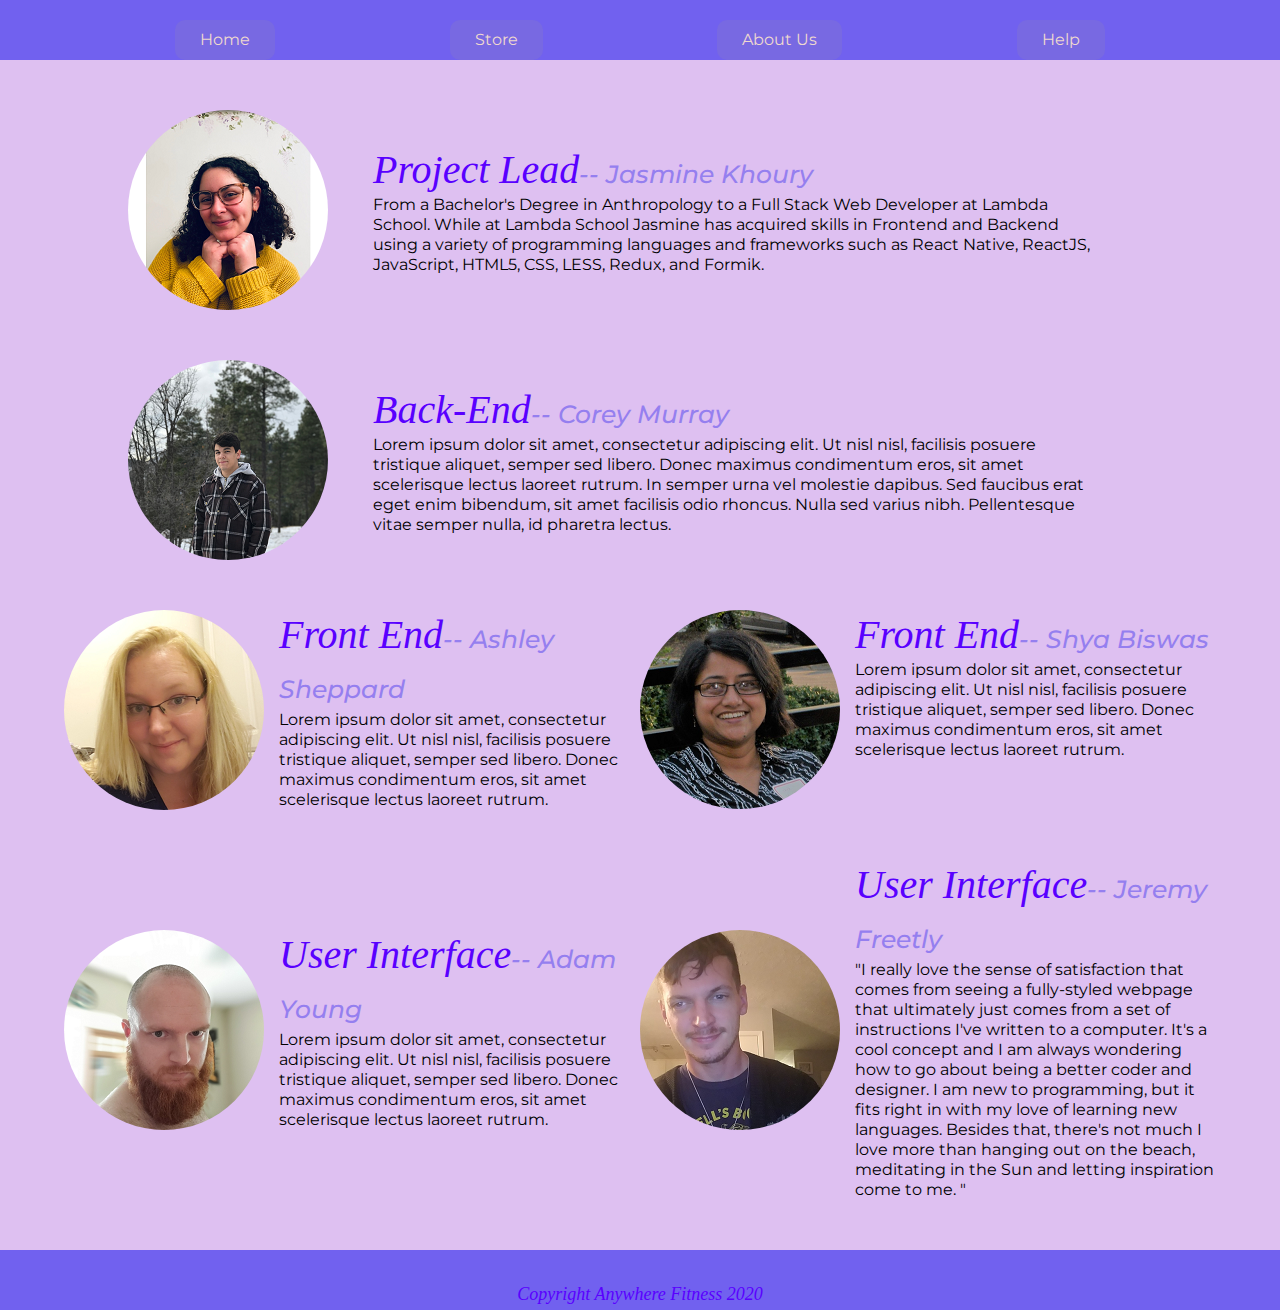
==== commit e89a9021: "made team images more responsive -about us page" ====
--- a/aboutPage.html
+++ b/aboutPage.html
@@ -25,7 +25,7 @@
                 </section>
                 <section class = "PLtext">
                     <h1>Project Lead<span>-- Jasmine Khoury</span></h1>
-                    <p>Lorem ipsum dolor sit amet, consectetur adipiscing elit. Ut nisl nisl, facilisis posuere tristique aliquet, semper sed libero. Donec maximus condimentum eros, sit amet scelerisque lectus laoreet rutrum. In semper urna vel molestie dapibus. Sed faucibus erat eget enim bibendum, sit amet facilisis odio rhoncus. Nulla sed varius nibh. Pellentesque vitae semper nulla, id pharetra lectus.</p>
+                    <p>From a Bachelor's Degree in Anthropology to a Full Stack Web Developer at Lambda School. While at Lambda School Jasmine has acquired skills in Frontend and Backend using a variety of programming languages and frameworks such as React Native, ReactJS, JavaScript, HTML5, CSS, LESS, Redux, and Formik.</p>
                 </section>
             </div>
 
@@ -79,7 +79,7 @@
                 </section>
                 <section class = "uiText_1">
                     <h1>User Interface<span>-- Jeremy Freetly</span></h1>
-                    <p>Lorem ipsum dolor sit amet, consectetur adipiscing elit. Ut nisl nisl, facilisis posuere tristique aliquet, semper sed libero. Donec maximus condimentum eros, sit amet scelerisque lectus laoreet rutrum. </p>
+                    <p>"I really love the sense of satisfaction that comes from seeing a fully-styled webpage that ultimately just comes from a set of instructions I've written to a computer.  It's a cool concept and I am always wondering how to go about being a better coder and designer.  I am new to programming, but it fits right in with my love of learning new languages.  Besides that, there's not much I love more than hanging out on the beach, meditating in the Sun and letting inspiration come to me. "</p>
                 </section>
             </div>
         </div>
--- a/css/index.css
+++ b/css/index.css
@@ -574,6 +574,8 @@
 @media (max-width: 1000px) {
   .top2Staff .jasmine .imgContainer {
     margin-left: 20px;
+    width: 20%;
+    height: 100%;
   }
 }
 .top2Staff .jasmine .imgContainer img {
@@ -581,14 +583,25 @@
   max-height: 100%;
   border-radius: 100px;
 }
+@media (max-width: 1000px) {
+  .top2Staff .jasmine .imgContainer img {
+    border-radius: 50%;
+  }
+}
 .top2Staff .jasmine .PLtext {
   width: calc(100% - 200px);
   padding: 0 45px;
 }
 @media (max-width: 1000px) {
   .top2Staff .jasmine .PLtext {
-    padding: 0 0 0 30px;
-    width: calc(100% - 220px);
+    padding: 0 0 0 15px;
+    width: calc(80% - 20px);
+  }
+  .top2Staff .jasmine .PLtext h1 {
+    font-size: 2rem;
+  }
+  .top2Staff .jasmine .PLtext h1 span {
+    font-size: 1.6rem;
   }
 }
 .top2Staff .jasmine p {
@@ -777,7 +790,7 @@
   flex-direction: row;
   flex-wrap: wrap;
   justify-content: flex-start;
-  align-items: flex-start;
+  align-items: center;
 }
 @media (max-width: 1000px) {
   .UIStaff .adam {
@@ -785,11 +798,6 @@
     margin: 0;
     padding-top: 30px;
     border-top: 1px dashed #b79ced;
-    display: flex;
-    flex-direction: row;
-    flex-wrap: wrap;
-    justify-content: flex-start;
-    align-items: center;
   }
 }
 .UIStaff .adam .uiText {
@@ -831,18 +839,13 @@
   flex-direction: row;
   flex-wrap: wrap;
   justify-content: flex-start;
-  align-items: flex-start;
+  align-items: center;
 }
 @media (max-width: 1000px) {
   .UIStaff .jeremy {
     width: 100%;
     margin: 0;
     padding-top: 30px;
-    display: flex;
-    flex-direction: row;
-    flex-wrap: wrap;
-    justify-content: flex-start;
-    align-items: center;
   }
 }
 .UIStaff .jeremy .uiText_1 {
@@ -851,7 +854,7 @@
 }
 @media (max-width: 1000px) {
   .UIStaff .jeremy .uiText_1 {
-    width: calc(100% - 220px);
+    width: calc(80% - 20px);
   }
 }
 .UIStaff .jeremy p {
@@ -862,6 +865,14 @@
   color: #957fef;
   font-size: 2.5rem;
 }
+@media (max-width: 1000px) {
+  .UIStaff .jeremy h1 h1 {
+    font-size: 2rem;
+  }
+  .UIStaff .jeremy h1 h1 span {
+    font-size: 1.8rem;
+  }
+}
 .UIStaff .jeremy .uiImg_1 {
   height: 200px;
   width: 200px;
@@ -869,6 +880,8 @@
 }
 @media (max-width: 1000px) {
   .UIStaff .jeremy .uiImg_1 {
+    width: 20%;
+    height: 100%;
     margin-left: 20px;
   }
 }
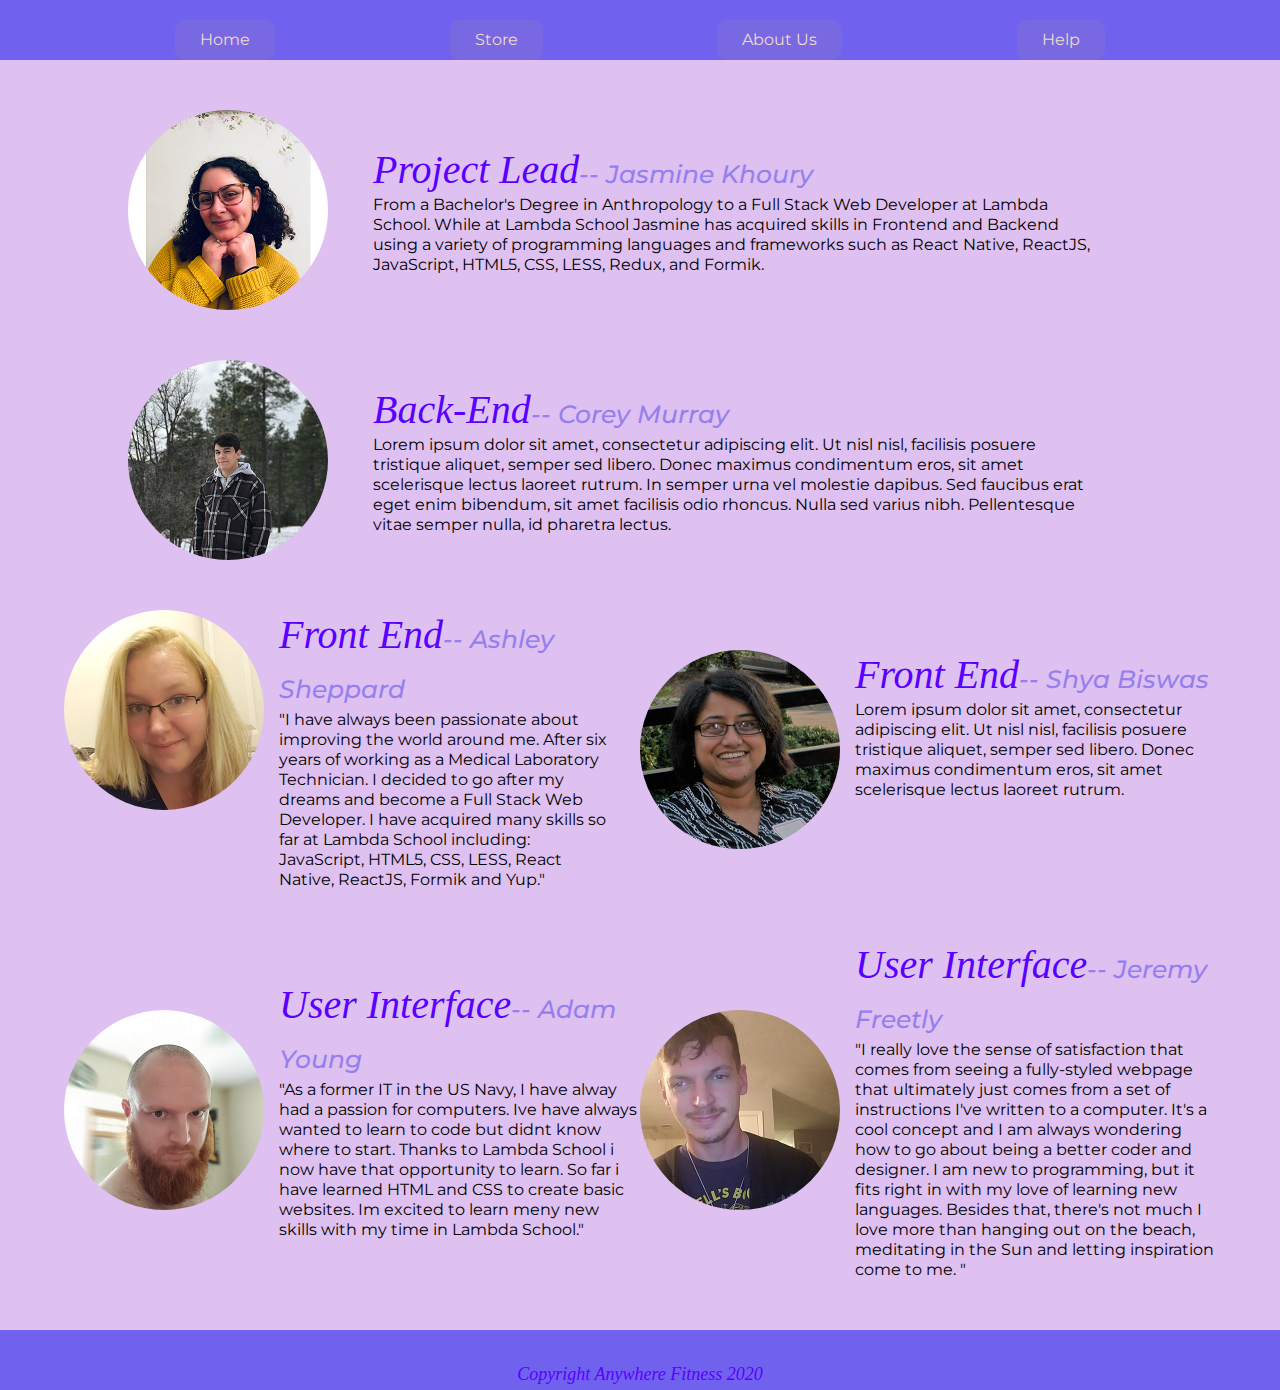
==== commit 59099e17: "project complete at MVP" ====
--- a/aboutPage.html
+++ b/aboutPage.html
@@ -47,7 +47,7 @@
                 </section>
                 <section class = "FE_text">
                     <h1>Front End<span>-- Ashley Sheppard</span></h1>
-                    <p>Lorem ipsum dolor sit amet, consectetur adipiscing elit. Ut nisl nisl, facilisis posuere tristique aliquet, semper sed libero. Donec maximus condimentum eros, sit amet scelerisque lectus laoreet rutrum. </p>
+                    <p>"I have always been passionate about improving the world around me. After six years of working as a Medical Laboratory Technician. I decided to go after my dreams and become a Full Stack Web Developer. I have acquired many skills so far at Lambda School including: JavaScript, HTML5, CSS, LESS, React Native, ReactJS, Formik and Yup."</p>
                 </section>
             </div>
 
@@ -69,7 +69,7 @@
                 </section>
                 <section class = "uiText">
                     <h1>User Interface<span>-- Adam Young</span></h1>
-                    <p>Lorem ipsum dolor sit amet, consectetur adipiscing elit. Ut nisl nisl, facilisis posuere tristique aliquet, semper sed libero. Donec maximus condimentum eros, sit amet scelerisque lectus laoreet rutrum. </p>
+                    <p>"As a former IT in the US Navy, I have alway had a passion for computers. Ive have always wanted to learn to code but didnt know where to start. Thanks to Lambda School i now have that opportunity to learn. So far i have learned HTML and CSS to create basic websites. Im excited to learn meny new skills with my time in Lambda School." </p>
                 </section>
             </div>
 
--- a/css/index.css
+++ b/css/index.css
@@ -176,6 +176,12 @@
     margin: 0;
   }
 }
+@media (max-width: 410px) {
+  .button-style {
+    margin: 0;
+    padding: 10px 40px;
+  }
+}
 .header {
   width: 150px;
   height: 100vh;
@@ -189,6 +195,11 @@
     width: 100%;
     margin: 0;
     height: 65px;
+  }
+}
+@media (max-width: 410px) {
+  .header {
+    height: 100px;
   }
 }
 .header nav {
@@ -261,6 +272,12 @@
     margin: 0;
   }
 }
+@media (max-width: 410px) {
+  .header nav .sideNav {
+    margin: 0;
+    padding: 10px 40px;
+  }
+}
 @media (max-width: 1000px) {
   .header nav .sideNav {
     margin: 0;
@@ -274,6 +291,11 @@
   flex-wrap: wrap;
   justify-content: space-evenly;
   align-items: flex-end;
+}
+@media (max-width: 410px) {
+  .header2 {
+    height: 100px;
+  }
 }
 .header2 .sideNav {
   color: #efd9ce;
@@ -289,6 +311,12 @@
 @media (max-width: 1000px) {
   .header2 .sideNav {
     margin: 0;
+  }
+}
+@media (max-width: 410px) {
+  .header2 .sideNav {
+    margin: 0;
+    padding: 10px 40px;
   }
 }
 .header nav .sideNav:hover {
@@ -311,7 +339,7 @@
     display: grid;
     grid-template-rows: repeat(6, 150px) 20px 300px 75px;
     grid-template-columns: repeat(5, 1fr);
-    width: 100vw;
+    width: 100%;
     margin: 0;
     border: none;
   }
@@ -335,6 +363,7 @@
   flex-wrap: wrap;
   justify-content: space-between;
   align-items: center;
+  text-align: center;
 }
 .mainContent .intro {
   font-family: 'Montserrat';
@@ -364,7 +393,7 @@
 }
 @media (max-width: 1000px) {
   .introImg img {
-    padding-top: 100px;
+    padding-top: 150px;
     min-height: 100%;
     width: 100%;
     opacity: 0.2;
@@ -452,7 +481,7 @@
 @media (max-width: 1000px) {
   .centerImg {
     grid-row-start: 5;
-    grid-row-end: 8;
+    grid-row-end: 7;
     grid-column-start: 1;
     grid-column-end: 6;
   }
@@ -467,6 +496,7 @@
   .centerImg img {
     padding: 0 5%;
     min-width: 100%;
+    opacity: 0.2;
   }
 }
 .centerText {
@@ -534,7 +564,7 @@
 }
 @media (max-width: 1000px) {
   .phoneImg {
-    grid-row-start: 8;
+    grid-row-start: 7;
     grid-row-end: 9;
     grid-column-start: 1;
     grid-column-end: 3;
@@ -544,6 +574,12 @@
   opacity: 0.2;
   width: 70%;
 }
+@media (max-width: 1000px) {
+  .phoneImg img {
+    width: 100%;
+    max-height: 100%;
+  }
+}
 .top2Staff {
   margin: 50px 10% 0 10%;
   width: 80%;
@@ -564,6 +600,11 @@
 @media (max-width: 1000px) {
   .top2Staff .jasmine {
     width: 100%;
+    display: flex;
+    flex-direction: column;
+    flex-wrap: wrap;
+    justify-content: space-between;
+    align-items: center;
   }
 }
 .top2Staff .jasmine .imgContainer {
@@ -571,37 +612,20 @@
   width: 200px;
   border-radius: 100px;
 }
-@media (max-width: 1000px) {
-  .top2Staff .jasmine .imgContainer {
-    margin-left: 20px;
-    width: 20%;
-    height: 100%;
-  }
-}
 .top2Staff .jasmine .imgContainer img {
   max-width: 100%;
   max-height: 100%;
   border-radius: 100px;
 }
-@media (max-width: 1000px) {
-  .top2Staff .jasmine .imgContainer img {
-    border-radius: 50%;
-  }
-}
 .top2Staff .jasmine .PLtext {
   width: calc(100% - 200px);
   padding: 0 45px;
 }
 @media (max-width: 1000px) {
   .top2Staff .jasmine .PLtext {
-    padding: 0 0 0 15px;
-    width: calc(80% - 20px);
-  }
-  .top2Staff .jasmine .PLtext h1 {
-    font-size: 2rem;
-  }
-  .top2Staff .jasmine .PLtext h1 span {
-    font-size: 1.6rem;
+    padding: 20px 0 0 0;
+    width: 90%;
+    margin: 0 5%;
   }
 }
 .top2Staff .jasmine p {
@@ -623,6 +647,11 @@
 @media (max-width: 1000px) {
   .top2Staff .corey {
     width: 100%;
+    display: flex;
+    flex-direction: column;
+    flex-wrap: wrap;
+    justify-content: space-between;
+    align-items: center;
   }
 }
 .top2Staff .corey .imgContainer2 {
@@ -630,11 +659,6 @@
   width: 200px;
   border-radius: 100px;
 }
-@media (max-width: 1000px) {
-  .top2Staff .corey .imgContainer2 {
-    margin-left: 20px;
-  }
-}
 .top2Staff .corey .imgContainer2 img {
   max-width: 100%;
   max-height: 100%;
@@ -646,8 +670,9 @@
 }
 @media (max-width: 1000px) {
   .top2Staff .corey .BEtext {
-    padding: 0 0 0 30px;
-    width: calc(100% - 220px);
+    padding: 20px 0 0 0;
+    width: 90%;
+    margin: 0 5%;
   }
 }
 .top2Staff .corey p {
@@ -670,6 +695,7 @@
 .frontEndStaff .ashley {
   width: 45%;
   margin-left: 5%;
+  padding-right: 30px;
   display: flex;
   flex-direction: row;
   flex-wrap: wrap;
@@ -683,9 +709,9 @@
     padding-top: 30px;
     border-top: 1px dashed #b79ced;
     display: flex;
-    flex-direction: row;
+    flex-direction: column;
     flex-wrap: wrap;
-    justify-content: flex-start;
+    justify-content: space-between;
     align-items: center;
   }
 }
@@ -695,7 +721,9 @@
 }
 @media (max-width: 1000px) {
   .frontEndStaff .ashley .FE_text {
-    width: calc(100% - 220px);
+    width: 90%;
+    margin: 0 5%;
+    padding: 0;
   }
 }
 .frontEndStaff .ashley p {
@@ -711,11 +739,6 @@
   width: 200px;
   border-radius: 100px;
 }
-@media (max-width: 1000px) {
-  .frontEndStaff .ashley .FEimg {
-    margin-left: 20px;
-  }
-}
 .frontEndStaff .ashley .FEimg img {
   max-width: 100%;
   max-height: 100%;
@@ -733,12 +756,11 @@
 @media (max-width: 1000px) {
   .frontEndStaff .shya {
     width: 100%;
-    margin: 0;
-    padding-top: 30px;
+    margin: 50px 0 0 0;
     display: flex;
-    flex-direction: row;
+    flex-direction: column;
     flex-wrap: wrap;
-    justify-content: flex-start;
+    justify-content: space-between;
     align-items: center;
   }
 }
@@ -748,7 +770,9 @@
 }
 @media (max-width: 1000px) {
   .frontEndStaff .shya .FE_1_text {
-    width: calc(100% - 220px);
+    width: 90%;
+    margin: 0 5%;
+    padding: 0;
   }
 }
 .frontEndStaff .shya p {
@@ -764,11 +788,6 @@
   width: 200px;
   border-radius: 100px;
 }
-@media (max-width: 1000px) {
-  .frontEndStaff .shya .FEimg1 {
-    margin-left: 20px;
-  }
-}
 .frontEndStaff .shya .FEimg1 img {
   max-width: 100%;
   max-height: 100%;
@@ -794,6 +813,11 @@
 }
 @media (max-width: 1000px) {
   .UIStaff .adam {
+    display: flex;
+    flex-direction: column;
+    flex-wrap: wrap;
+    justify-content: space-between;
+    align-items: center;
     width: 100%;
     margin: 0;
     padding-top: 30px;
@@ -806,7 +830,9 @@
 }
 @media (max-width: 1000px) {
   .UIStaff .adam .uiText {
-    width: calc(100% - 220px);
+    width: 90%;
+    padding: 0;
+    margin: 0 5%;
   }
 }
 .UIStaff .adam p {
@@ -822,11 +848,6 @@
   width: 200px;
   border-radius: 100px;
 }
-@media (max-width: 1000px) {
-  .UIStaff .adam .uiImg {
-    margin-left: 20px;
-  }
-}
 .UIStaff .adam .uiImg img {
   max-width: 100%;
   max-height: 100%;
@@ -843,6 +864,11 @@
 }
 @media (max-width: 1000px) {
   .UIStaff .jeremy {
+    display: flex;
+    flex-direction: column;
+    flex-wrap: wrap;
+    justify-content: space-between;
+    align-items: center;
     width: 100%;
     margin: 0;
     padding-top: 30px;
@@ -854,7 +880,9 @@
 }
 @media (max-width: 1000px) {
   .UIStaff .jeremy .uiText_1 {
-    width: calc(80% - 20px);
+    width: 90%;
+    margin: 0 5%;
+    padding: 0;
   }
 }
 .UIStaff .jeremy p {
@@ -877,13 +905,6 @@
   height: 200px;
   width: 200px;
   border-radius: 100px;
-}
-@media (max-width: 1000px) {
-  .UIStaff .jeremy .uiImg_1 {
-    width: 20%;
-    height: 100%;
-    margin-left: 20px;
-  }
 }
 .UIStaff .jeremy .uiImg_1 img {
   max-width: 100%;
